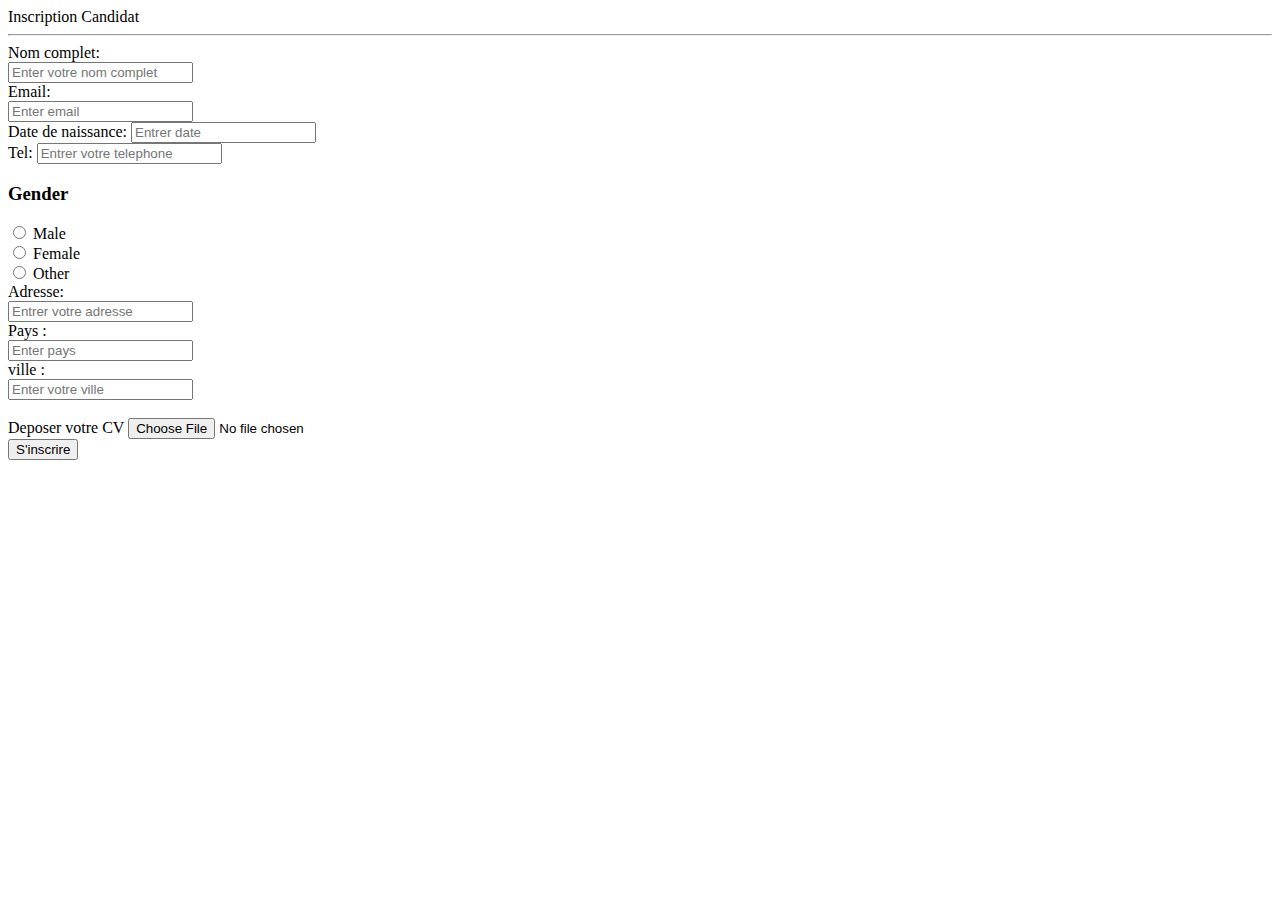
==== formcandida.html @ e90dc9f4 "Add files via upload" ====
<!DOCTYPE html>
<html lang="fr">
<head>
    <meta charset="UTF-8">
    <meta name="viewport" content="width=device-width, initial-scale=1.0">
    <title>Emploi</title>
    <Link rel="stylesheet" href="style6.css">
</head>
<body>
<section class="container"> 
    <header> Inscription Candidat</header><hr>
    <form action="#" Class="form">
        <div class="input-box">
            <label>Nom complet:</label><br>
            <input type="text" placeholder="Enter votre nom complet">
        </div>

        <div class="input-box">
            <label>Email:</label><br>
            <input type="text" placeholder="Enter email">
        </div>
        <div class="column">
            <div class="input-box">
                <label>Date de naissance:</label>
                <input type="text" placeholder="Entrer date">
            </div>
            <div class="input-box">
                <label>Tel:</label>
                <input type="text" placeholder="Entrer votre telephone">
            </div>
           </div>
        <div class="gender-box">
            <h3>Gender</h3>
        <div class="gender-option">
            <div class="gender">
         <input type="radio" id="check" name="gender">
         <label for="check">Male </label>
            </div>
            <div class="gender">
                <input type="radio" id="check" name="gender">
                <label for="check">Female</label>
            </div>
            <div class="gender">
                <input type="radio" id="check" name="gender">
                <label for="check">Other </label>
                   </div>
        </div>
        </div>

       <div class="input-box">
                <label>Adresse:</label><br>
                <input type="text" placeholder="Entrer votre adresse">
            </div>
            <div class="input-box">
                <label> Pays :</label><br>
                <input type="text" placeholder="Enter pays">
            </div>
            <div class="input-box">
                <label>ville :</label><br>
                <input type="text" placeholder="Enter votre ville">
            </div>
            <Br>
        
            <div class="input-box">
                <label > Deposer votre CV </label>
                <input type="file" >
               
                   </div>
        </div>
        <button>
            S'inscrire
        </button>
    </form>
</section>
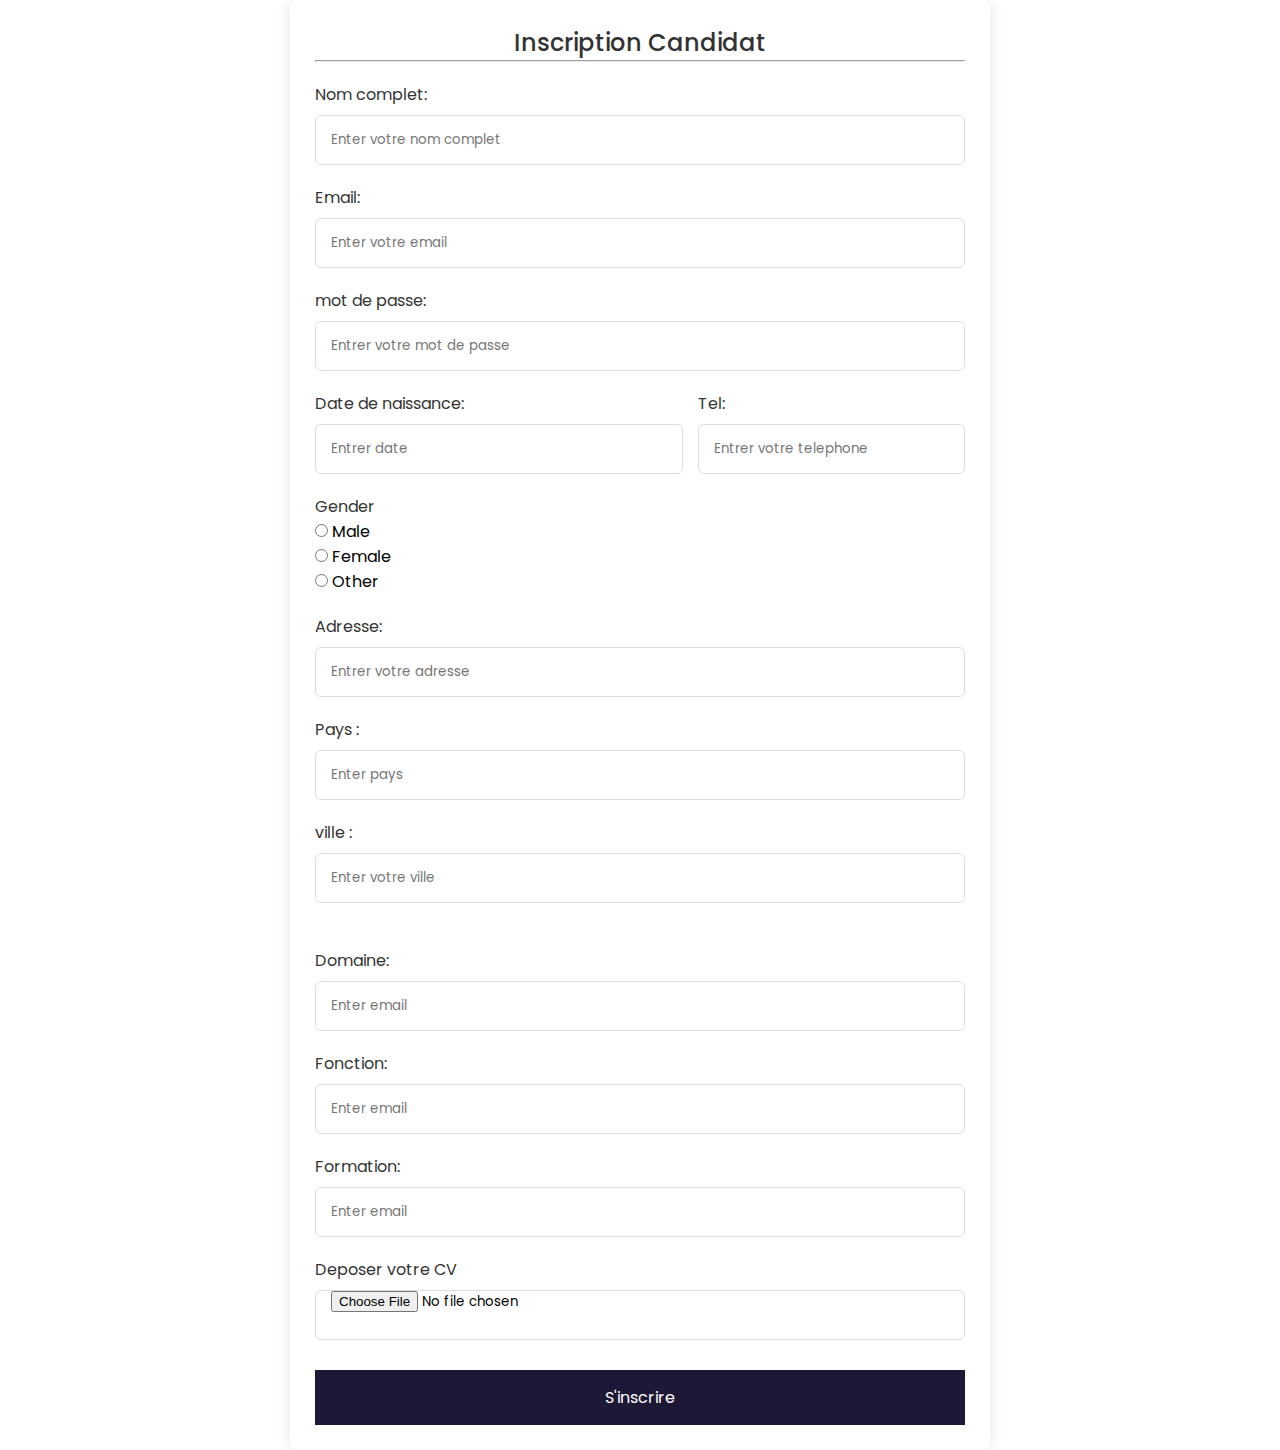
==== commit d08f5539: "formcandida.html" ====
--- a/formcandida.html
+++ b/formcandida.html
@@ -4,12 +4,12 @@
     <meta charset="UTF-8">
     <meta name="viewport" content="width=device-width, initial-scale=1.0">
     <title>Emploi</title>
-    <Link rel="stylesheet" href="style6.css">
+    <Link rel="stylesheet" href="style6form.css">
 </head>
 <body>
 <section class="container"> 
     <header> Inscription Candidat</header><hr>
-    <form action="#" Class="form">
+    <form action="cnx.php" methode="GET" Class="form">
         <div class="input-box">
             <label>Nom complet:</label><br>
             <input type="text" placeholder="Enter votre nom complet">
@@ -17,16 +17,20 @@
 
         <div class="input-box">
             <label>Email:</label><br>
-            <input type="text" placeholder="Enter email">
+            <input type="text" placeholder="Enter votre email">
+        </div>
+        <div class="input-box">
+            <label>mot de passe:</label><br>
+            <input type="text" name=mot de passe placeholder="Entrer votre mot de passe">
         </div>
         <div class="column">
             <div class="input-box">
                 <label>Date de naissance:</label>
-                <input type="text" placeholder="Entrer date">
+                <input type="text" placeholder="Entrer date" name="date">
             </div>
             <div class="input-box">
                 <label>Tel:</label>
-                <input type="text" placeholder="Entrer votre telephone">
+                <input type="text" placeholder="Entrer votre telephone" name="gender">
             </div>
            </div>
         <div class="gender-box">
@@ -49,21 +53,32 @@
 
        <div class="input-box">
                 <label>Adresse:</label><br>
-                <input type="text" placeholder="Entrer votre adresse">
+                <input type="text" placeholder="Entrer votre adresse" name="adresse">
             </div>
             <div class="input-box">
                 <label> Pays :</label><br>
-                <input type="text" placeholder="Enter pays">
+                <input type="text" placeholder="Enter pays" name="pays">
             </div>
             <div class="input-box">
                 <label>ville :</label><br>
-                <input type="text" placeholder="Enter votre ville">
+                <input type="text" placeholder="Enter votre ville" name="ville">
             </div>
             <Br>
-        
+           <div class="input-box">
+            <label>Domaine:</label><br>
+            <input type="text" placeholder="Enter email"name="Domaine">
+            </div>
+         <div class="input-box">
+            <label>Fonction:</label><br>
+            <input type="text" placeholder="Enter email" name="Fonction">
+            </div>
+         <div class="input-box">
+            <label>Formation:</label><br>
+            <input type="text" placeholder="Enter email" name="formation">
+            </div>
             <div class="input-box">
                 <label > Deposer votre CV </label>
-                <input type="file" >
+                <input type="file" name="deposer">
                
                    </div>
         </div>
@@ -71,4 +86,4 @@
             S'inscrire
         </button>
     </form>
-</section>+</section>
--- a/style6form.css
+++ b/style6form.css
@@ -0,0 +1,106 @@
+@import url('https://fonts.googleapis.com/css2?family=Poppins:ital,wght@0,100;0,200;0,300;0,400;0,500;0,600;0,700;0,800;0,900;1,100;1,200;1,300;1,400;1,500;1,600;1,700;1,800;1,900&family=Roboto:ital,wght@0,100;0,300;0,400;0,500;0,700;0,900;1,100;1,300;1,400;1,500;1,700;1,900&display=swap');
+*{
+    margin : 0;
+    padding : 0;
+    box-sizing: border-box;
+    font-family: poppins,sans-serif ;
+    
+}
+body{
+    min-height: 100vh;
+    display: flex;
+    align-items: center;
+    justify-content: center;
+    background: white;
+}
+.container {
+    position:relative;
+    max-width: 700px;
+    width:100%;
+    background:white;
+    padding: 25px;
+    border-radius:8px;
+    box-shadow: 0 0 15px rgba(0, 0, 0, 0.1);
+}
+.container header{
+    font-size: 1.5rem;
+    color:#333;
+    font-weight: 500;
+    text-align: center;
+}
+.container .form{
+    margin-top: 20px;
+}
+.form .input-box{
+  
+    margin-top:20px
+   
+}
+.input-box label{
+    color: #333;
+    
+}
+.form .input-box input{
+  
+    height:50px;
+    width:100%;
+    outline:none;
+    border:1px solid #ddd;
+    border-radius : 6px;
+    margin-top: 8px;
+   padding: 0 15px;
+
+
+}
+.form .column{
+    display: flex;
+    column-gap: 15px ;
+}
+.form .gender-box{
+    margin-top: 20px;
+}
+.gender-box h3{
+ color:#333;
+ font-size:1rem;
+ font-weight:400;
+ margin: bottom 8px;
+}
+.form:where( .gender-option,.gender){
+    display: flex;
+    align-items: center;
+    column-gap:50px;
+
+}
+.form .gender{
+    column-gap: 5px;
+  
+}
+.form :where( .gender input,.gender label){
+   cursor:pointer;
+}
+@media screen and (max-weidth: 500px){
+    .form .column{
+        flex-wrap: wrap;
+
+    }
+}
+.form button{
+    height:55px;
+    width:100%;
+    background-color:rgb(29, 24, 54) ;
+    color:#fff;
+    font-size: 1rem;
+    border: none;
+    font-weight: 400;
+    margin-top: 30px;
+    cursor: pointer;
+    transition: all 0.2sec ease;
+    
+}
+.form button:hover{
+    background-color:rgb(29, 24, 54);
+
+}
+.gender input{
+    accent-color: rgb(29, 24, 54);
+}
